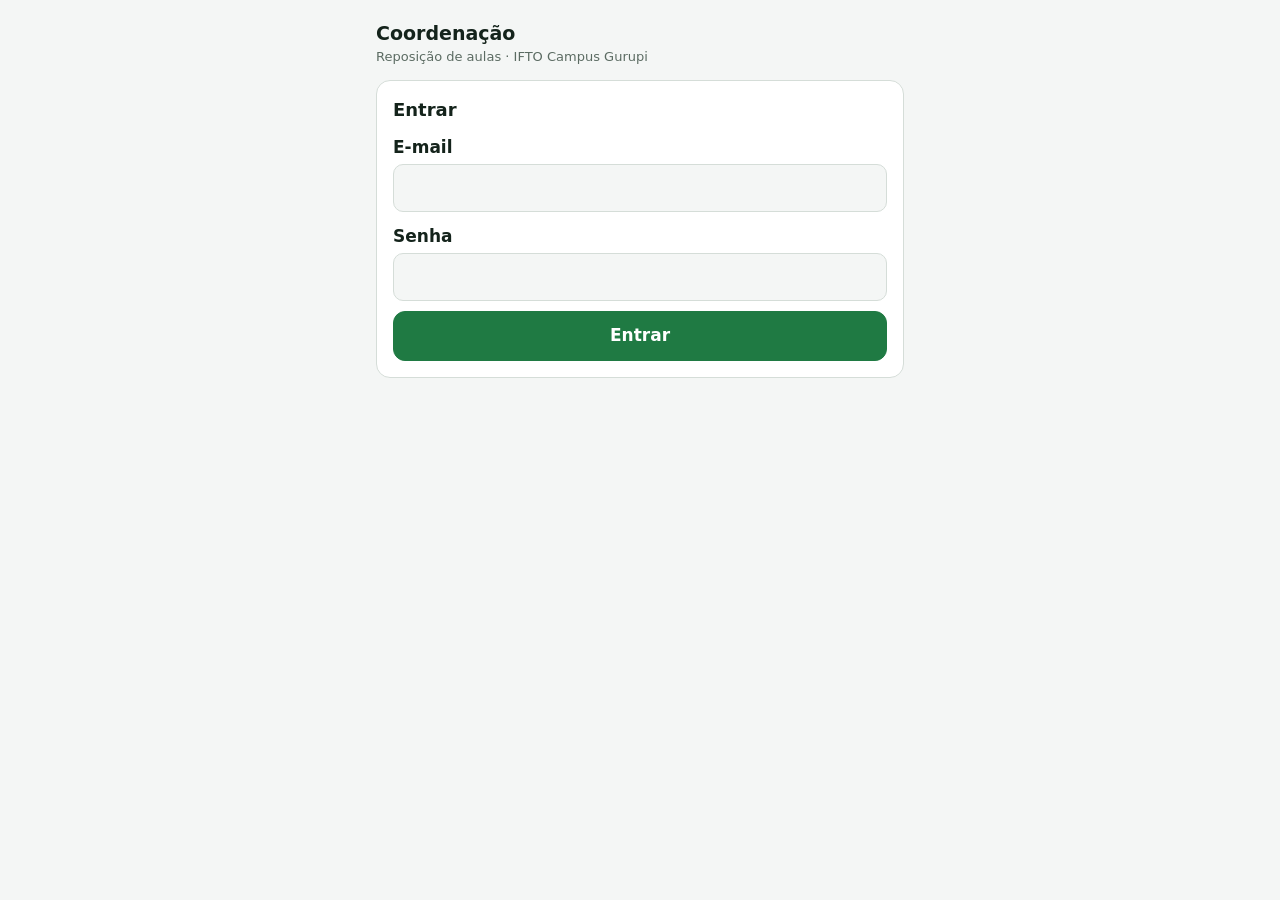
==== coordenador.html @ 2a1f8ced "Coordenador troca a própria senha" ====
<!doctype html>
<html lang="pt-BR">
<head>
<meta charset="utf-8">
<meta name="viewport" content="width=device-width,initial-scale=1">
<title>Coordenação · Reposição de aulas</title>
<link rel="icon" href="data:,">
<link rel="stylesheet" href="comum.css">
<script src="config.js"></script>
</head>
<body>
<main>
  <header class="topo"><div><b>Coordenação</b><small>Reposição de aulas · IFTO Campus Gurupi</small></div></header>
  <div id="tela"></div>
</main>
<script src="comum.js"></script>
<script>
const tela = $('tela');
let token = '';
try { token = sessionStorage.getItem('rep_token') || ''; } catch (e) {}

function guardar(t) { token = t; try { sessionStorage.setItem('rep_token', t); } catch (e) {} }

function login(aviso) {
  tela.innerHTML = `<div class="card"><h2>Entrar</h2>${aviso ? `<div class="msg erro" role="alert">${esc(aviso)}</div>` : ''}
    <label for="em">E-mail</label><input id="em" type="email" autocomplete="username" inputmode="email">
    <label for="se">Senha</label><input id="se" type="password" autocomplete="current-password">
    <div id="msg"></div><p></p><button id="ent" class="prim" type="button">Entrar</button></div>`;
  $('ent').onclick = async () => {
    $('ent').disabled = true;
    const r = await chamar('login', { email: $('em').value, senha: $('se').value });
    if (r.erro) return login(r.erro);
    guardar(r.token); fila();
  };
}

function cartao(l, pend) {
  const ET = TIPOS[l.tipo][0], com = l.com_docente ? ' ↔ ' + esc(l.com_docente) : '';
  return `<div class="card cartao" data-id="${esc(l.id)}"><span class="etq">${ET}</span>
    <h3>${esc(l.docente)}${com}</h3>
    <div class="meta">${esc(l.disciplina)} · ${esc(l.turma)}<br>${dataBR(l.data)} · ${l.quantidade} ${l.quantidade === 1 ? 'aula' : 'aulas'}${l.motivo ? '<br>“' + esc(l.motivo) + '”' : ''}
      <br>Lançado por ${esc(l.lancado_por)} (${l.papel === 'professor' ? 'professor' : 'representante'})</div>
    ${pend ? `<div class="acoes"><button class="prim" data-d="deferido" type="button">Deferir</button><button class="ruim" data-d="recusado" type="button">Recusar</button></div><div class="alvo"></div>`
      : `<div class="meta" style="margin-top:8px"><b>${l.status === 'deferido' ? 'Deferido' : 'Recusado'}</b> por ${esc(l.decidido_por)}${l.motivo_decisao ? ': ' + esc(l.motivo_decisao) : ''}</div>`}</div>`;
}

async function fila(aviso) {
  tela.innerHTML = '<div class="card">Carregando…</div>';
  const r = await chamar('fila', { token });
  if (r.sair) return login(r.erro);
  if (r.erro) { tela.innerHTML = `<div class="msg erro">${esc(r.erro)}</div>`; return; }
  tela.innerHTML = `<h1>Olá, ${esc(r.nome)}</h1><p class="mudo">Cursos: ${esc(r.cursos.join(', ') || 'nenhum')}</p>
    ${aviso ? `<div class="msg ok">${esc(aviso)}</div>` : ''}
    <h2>Aguardando você (${r.pendentes.length})</h2>
    ${r.pendentes.length ? r.pendentes.map(l => cartao(l, true)).join('') : '<div class="card mudo">Nada pendente. 🎉</div>'}
    <h2 style="margin-top:20px">Decididos recentemente</h2>${r.recentes.length ? r.recentes.map(l => cartao(l, false)).join('') : '<div class="card mudo">Ainda não há decisões.</div>'}
    <p><button id="trocar" type="button">Trocar minha senha</button> <button id="sair" type="button">Sair</button></p><div id="ts"></div>`;
  $('sair').onclick = () => { guardar(''); login(); };
  $('trocar').onclick = () => {
    $('ts').innerHTML = `<div class="card"><h2>Trocar minha senha</h2><label for="sa">Senha atual</label><input id="sa" type="password" autocomplete="current-password">
      <label for="sn">Nova senha (8 letras ou mais)</label><input id="sn" type="password" autocomplete="new-password"><div id="tm"></div><p></p><button id="tok" class="prim" type="button">Salvar nova senha</button></div>`;
    $('sa').focus();
    $('tok').onclick = async () => {
      const x = await chamar('trocar_senha', { token, atual: $('sa').value, nova: $('sn').value });
      if (x.sair) return login(x.erro);
      if (x.erro) { $('tm').innerHTML = `<div class="msg erro" role="alert">${esc(x.erro)}</div>`; return; }
      guardar(x.token); fila('Senha trocada.');
    };
  };
  tela.querySelectorAll('.cartao').forEach(c => c.querySelectorAll('[data-d]').forEach(b => b.onclick = () => decidir(c, b.dataset.d)));
}

function decidir(c, d) {
  if (d === 'deferido') return enviar(c, d, '');
  c.querySelector('.alvo').innerHTML = `<label>Motivo da recusa</label><textarea class="mot" maxlength="300"></textarea><div class="acoes"><button class="ruim ok-recusa" type="button">Confirmar recusa</button><button class="cancela" type="button">Cancelar</button></div><div class="erro-l"></div>`;
  c.querySelector('.cancela').onclick = () => { c.querySelector('.alvo').innerHTML = ''; };
  c.querySelector('.ok-recusa').onclick = () => enviar(c, d, c.querySelector('.mot').value);
}

async function enviar(c, d, motivo) {
  c.querySelectorAll('button').forEach(b => b.disabled = true);
  const r = await chamar('decidir', { token, id: c.dataset.id, decisao: d, motivo });
  if (r.sair) return login(r.erro);
  if (r.erro) { c.querySelectorAll('button').forEach(b => b.disabled = false); const e = c.querySelector('.erro-l') || c.querySelector('.alvo'); e.innerHTML = `<div class="msg erro" role="alert">${esc(r.erro)}</div>`; return; }
  fila(d === 'deferido' ? 'Lançamento deferido.' : 'Lançamento recusado.');
}
token ? fila() : login();
</script>
</body>
</html>
---- comum.css ----
:root{--bg:#f4f6f5;--card:#fff;--tx:#14231b;--mudo:#5b6b62;--lin:#d5ddd8;--ac:#1f7a43;--ac-tx:#fff;--ruim:#b3261e;--ok-bg:#e3f4e8;--ruim-bg:#fbe9e7;--amar:#fff4d6}
@media(prefers-color-scheme:dark){:root{--bg:#0f1713;--card:#18231d;--tx:#e8f1ec;--mudo:#9bb0a4;--lin:#2b3b32;--ac:#4cc27a;--ac-tx:#06210f;--ruim:#ff8a80;--ok-bg:#16301f;--ruim-bg:#3a1f1c;--amar:#3a3115}}
*{box-sizing:border-box}html{-webkit-text-size-adjust:100%}
body{margin:0;background:var(--bg);color:var(--tx);font:17px/1.45 system-ui,-apple-system,"Segoe UI",Roboto,sans-serif}
main{max-width:560px;margin:0 auto;padding:16px 16px 40px}
header.topo{display:flex;align-items:center;gap:10px;margin:4px 0 14px}
header.topo b{font-size:19px}header.topo small{color:var(--mudo);display:block;font-size:13px}
.card{background:var(--card);border:1px solid var(--lin);border-radius:14px;padding:16px;margin:0 0 12px}
h1{font-size:22px;margin:6px 0 4px}h2{font-size:18px;margin:0 0 10px}p{margin:0 0 10px}.mudo{color:var(--mudo);font-size:14px}
label{display:block;font-weight:600;margin:12px 0 4px}
input,select,textarea{width:100%;min-height:48px;font:inherit;color:var(--tx);background:var(--bg);border:1.5px solid var(--lin);border-radius:10px;padding:10px 12px}
textarea{min-height:84px}input:focus,select:focus,textarea:focus,button:focus-visible{outline:3px solid var(--ac);outline-offset:1px}
button{font:inherit;min-height:50px;border-radius:12px;border:1.5px solid var(--lin);background:var(--card);color:var(--tx);padding:10px 14px;cursor:pointer}
button.prim{background:var(--ac);color:var(--ac-tx);border-color:var(--ac);font-weight:700;width:100%}
button.ruim{color:var(--ruim);border-color:var(--ruim)}button:disabled{opacity:.5}
.tipos{display:grid;gap:10px}.tipos button{text-align:left;min-height:64px;font-weight:600}.tipos small{display:block;font-weight:400;color:var(--mudo)}
.linha{display:flex;gap:10px}.linha>*{flex:1}
.passo{font-size:13px;color:var(--mudo);margin:0 0 6px}
.msg{padding:12px 14px;border-radius:10px;margin:10px 0}.msg.erro{background:var(--ruim-bg);color:var(--ruim)}.msg.ok{background:var(--ok-bg)}
.etq{display:inline-block;font-size:13px;font-weight:700;padding:2px 9px;border-radius:99px;background:var(--amar)}
.cartao h3{margin:0 0 4px;font-size:17px}.cartao .meta{color:var(--mudo);font-size:14px}.acoes{display:flex;gap:10px;margin-top:12px}.acoes button{flex:1}
.oculto{display:none!important}
main>p.mudo{margin-top:18px}
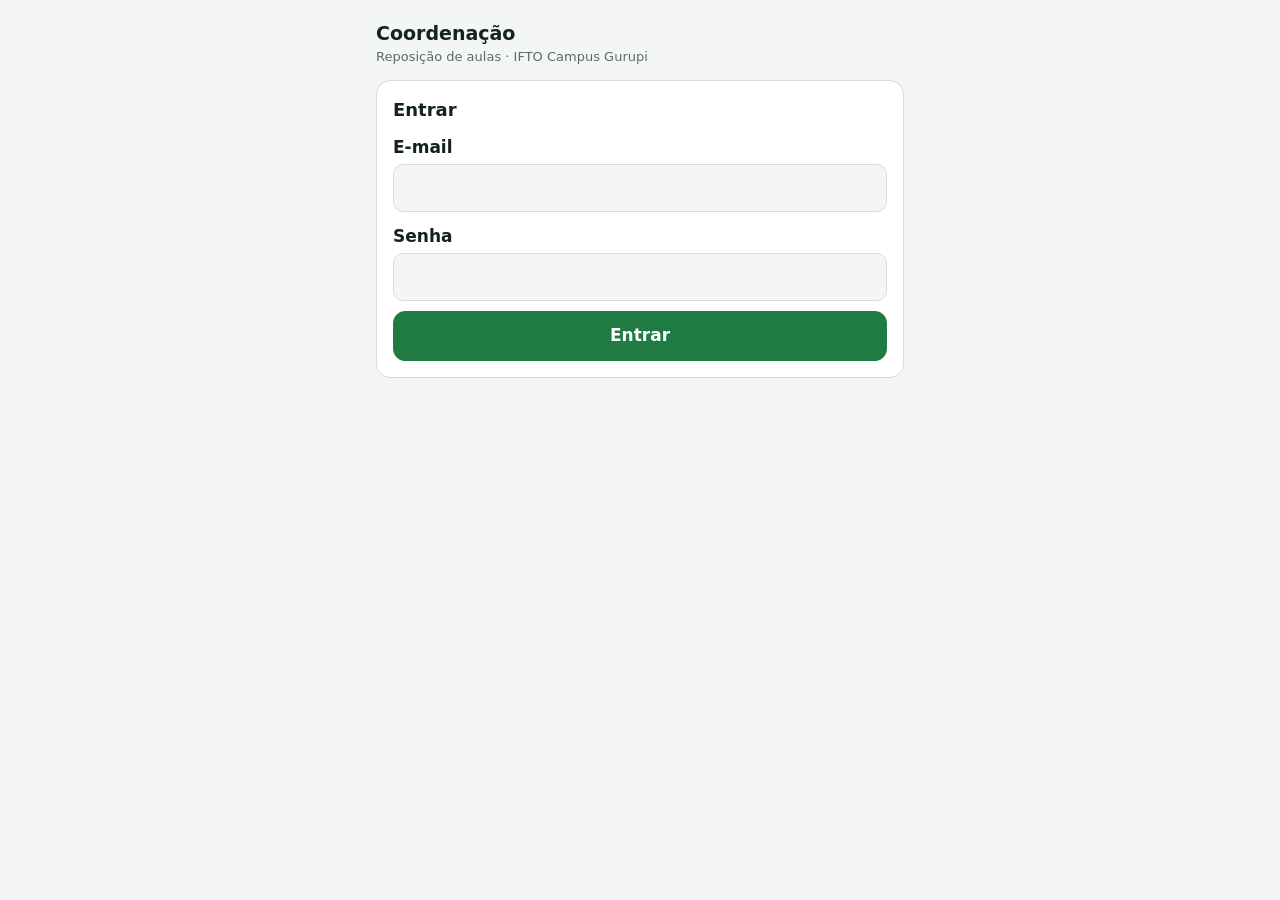
==== commit 4558bba7: "Nome legível da turma e 2 aulas por padrão" ====
--- a/coordenador.html
+++ b/coordenador.html
@@ -38,7 +38,7 @@
   const ET = TIPOS[l.tipo][0], com = l.com_docente ? ' ↔ ' + esc(l.com_docente) : '';
   return `<div class="card cartao" data-id="${esc(l.id)}"><span class="etq">${ET}</span>
     <h3>${esc(l.docente)}${com}</h3>
-    <div class="meta">${esc(l.disciplina)} · ${esc(l.turma)}<br>${dataBR(l.data)} · ${l.quantidade} ${l.quantidade === 1 ? 'aula' : 'aulas'}${l.motivo ? '<br>“' + esc(l.motivo) + '”' : ''}
+    <div class="meta">${esc(l.disciplina)} · ${esc(l.turma_nome || l.turma)}<br>${dataBR(l.data)} · ${l.quantidade} ${l.quantidade === 1 ? 'aula' : 'aulas'}${l.motivo ? '<br>“' + esc(l.motivo) + '”' : ''}
       <br>Lançado por ${esc(l.lancado_por)} (${l.papel === 'professor' ? 'professor' : 'representante'})</div>
     ${pend ? `<div class="acoes"><button class="prim" data-d="deferido" type="button">Deferir</button><button class="ruim" data-d="recusado" type="button">Recusar</button></div><div class="alvo"></div>`
       : `<div class="meta" style="margin-top:8px"><b>${l.status === 'deferido' ? 'Deferido' : 'Recusado'}</b> por ${esc(l.decidido_por)}${l.motivo_decisao ? ': ' + esc(l.motivo_decisao) : ''}</div>`}</div>`;
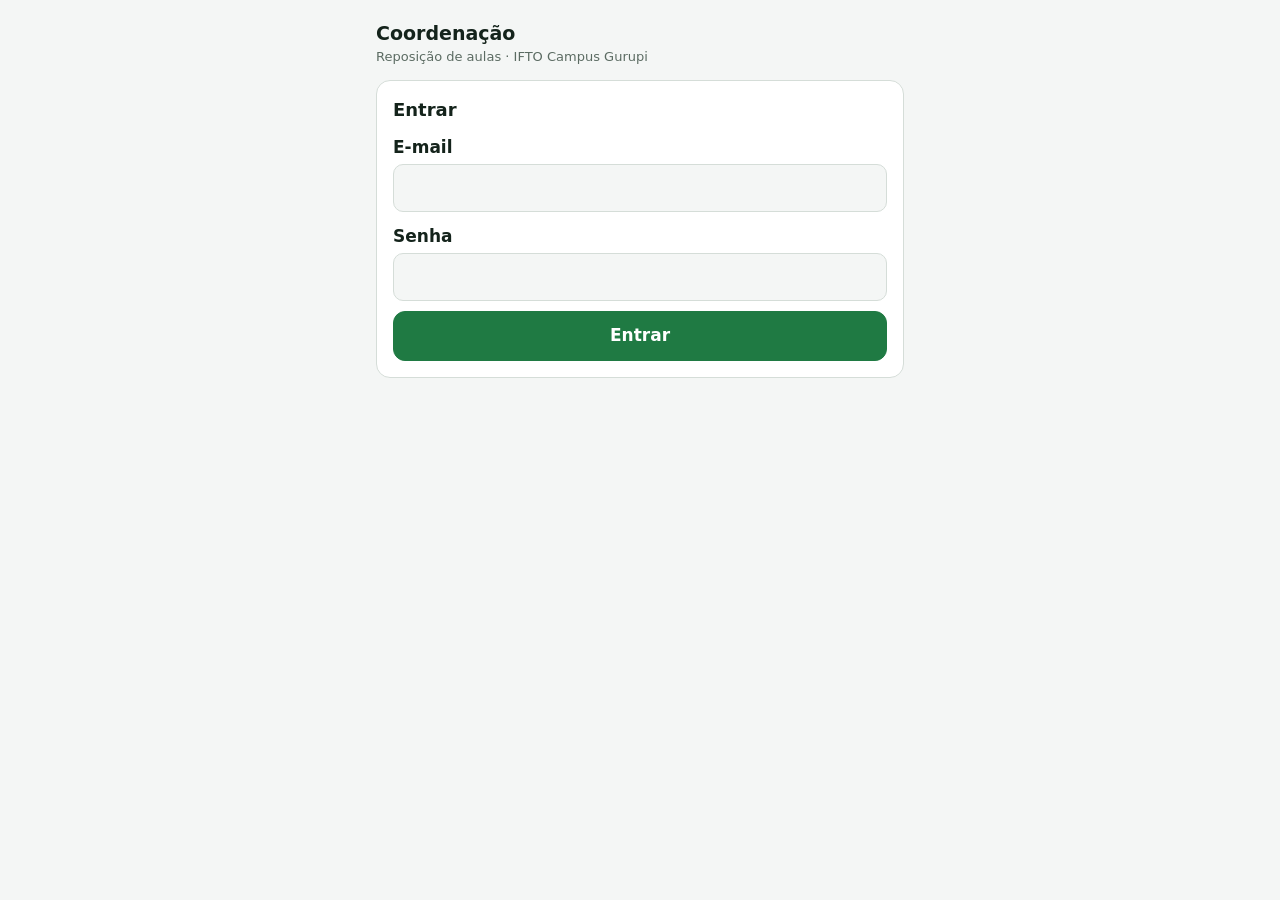
==== commit 8378a000: "Reposição exige a lista de frequência anexada" ====
--- a/coordenador.html
+++ b/coordenador.html
@@ -40,6 +40,7 @@
     <h3>${esc(l.docente)}${com}</h3>
     <div class="meta">${esc(l.disciplina)} · ${esc(l.turma_nome || l.turma)}<br>${dataBR(l.data)} · ${l.quantidade} ${l.quantidade === 1 ? 'aula' : 'aulas'}${l.motivo ? '<br>“' + esc(l.motivo) + '”' : ''}
       <br>Lançado por ${esc(l.lancado_por)} (${l.papel === 'professor' ? 'professor' : 'representante'})</div>
+    ${l.tem_anexo ? `<div style="margin-top:10px"><button type="button" data-an="${esc(l.id)}">Ver lista de frequência</button><div class="anv" style="margin-top:8px"></div></div>` : ''}
     ${pend ? `<div class="acoes"><button class="prim" data-d="deferido" type="button">Deferir</button><button class="ruim" data-d="recusado" type="button">Recusar</button></div><div class="alvo"></div>`
       : `<div class="meta" style="margin-top:8px"><b>${l.status === 'deferido' ? 'Deferido' : 'Recusado'}</b> por ${esc(l.decidido_por)}${l.motivo_decisao ? ': ' + esc(l.motivo_decisao) : ''}</div>`}</div>`;
 }
@@ -67,6 +68,15 @@
       guardar(x.token); fila('Senha trocada.');
     };
   };
+  tela.querySelectorAll('[data-an]').forEach(b => b.onclick = async () => {
+    const alvo = b.parentNode.querySelector('.anv'); alvo.textContent = 'Abrindo…';
+    const r = await chamar('anexo', { token, id: b.dataset.an });
+    if (r.sair) return login(r.erro);
+    if (r.erro) { alvo.innerHTML = `<div class="msg erro">${esc(r.erro)}</div>`; return; }
+    const bin = atob(r.dados), u8 = new Uint8Array(bin.length); for (let k = 0; k < bin.length; k++) u8[k] = bin.charCodeAt(k);
+    const url = URL.createObjectURL(new Blob([u8], { type: r.tipo }));
+    alvo.innerHTML = r.tipo === 'application/pdf' ? `<a href="${url}" target="_blank" rel="noopener">Abrir o PDF</a>` : `<a href="${url}" target="_blank" rel="noopener"><img src="${url}" alt="Lista de frequência" style="max-width:100%;border-radius:10px;border:1px solid var(--lin)"></a>`;
+  });
   tela.querySelectorAll('.cartao').forEach(c => c.querySelectorAll('[data-d]').forEach(b => b.onclick = () => decidir(c, b.dataset.d)));
 }
 
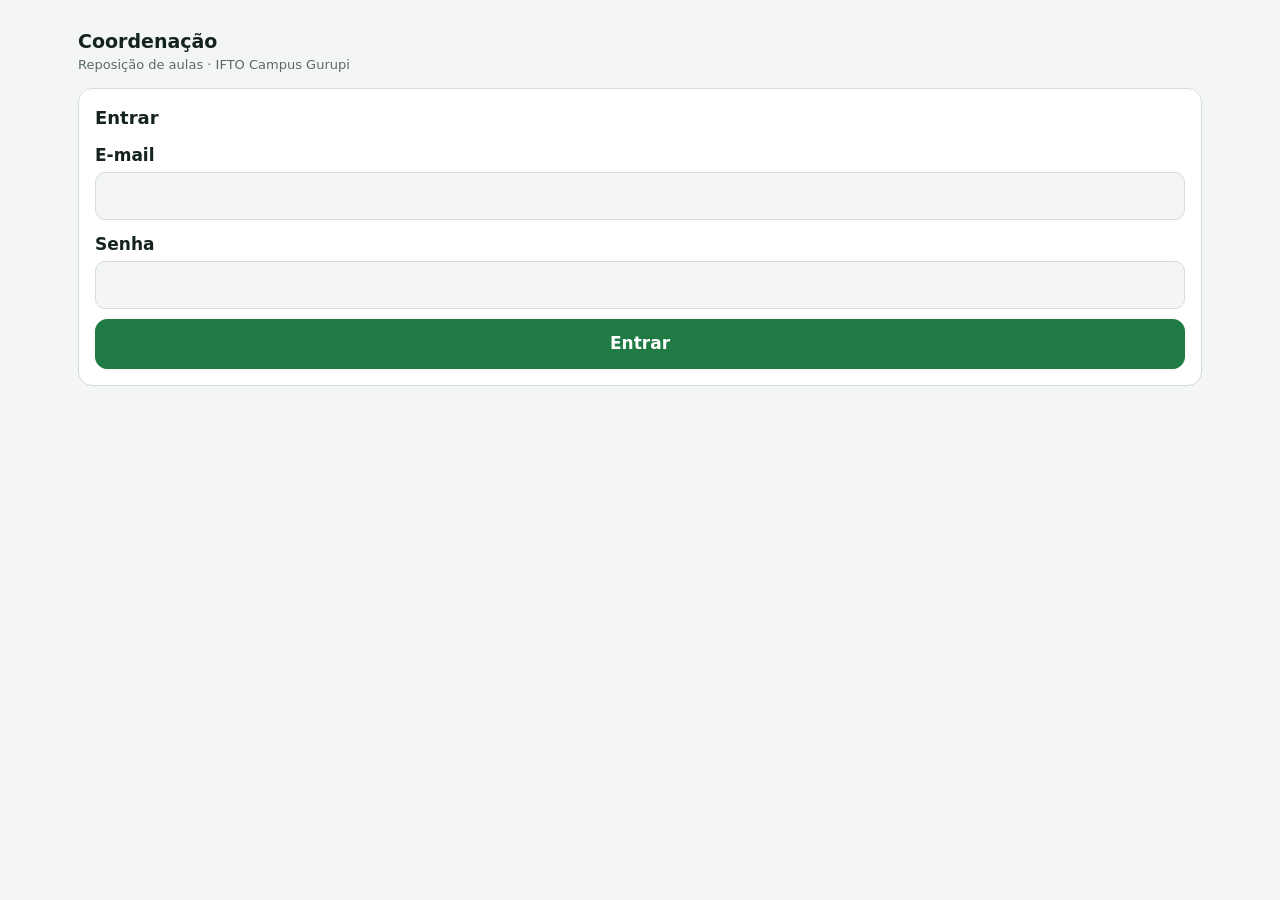
==== commit 7de2bb86: "Abas e saldos no coordenador; layout para computador; nome de turma" ====
--- a/coordenador.html
+++ b/coordenador.html
@@ -16,12 +16,13 @@
 <script src="comum.js"></script>
 <script>
 const tela = $('tela');
-let token = '';
+let token = '', ABA = 'pend', D = null;
 try { token = sessionStorage.getItem('rep_token') || ''; } catch (e) {}
 
 function guardar(t) { token = t; try { sessionStorage.setItem('rep_token', t); } catch (e) {} }
 
 function login(aviso) {
+  D = null;
   tela.innerHTML = `<div class="card"><h2>Entrar</h2>${aviso ? `<div class="msg erro" role="alert">${esc(aviso)}</div>` : ''}
     <label for="em">E-mail</label><input id="em" type="email" autocomplete="username" inputmode="email">
     <label for="se">Senha</label><input id="se" type="password" autocomplete="current-password">
@@ -38,24 +39,50 @@
   const ET = TIPOS[l.tipo][0], com = l.com_docente ? ' ↔ ' + esc(l.com_docente) : '';
   return `<div class="card cartao" data-id="${esc(l.id)}"><span class="etq">${ET}</span>
     <h3>${esc(l.docente)}${com}</h3>
-    <div class="meta">${esc(l.disciplina)} · ${esc(l.turma_nome || l.turma)}<br>${dataBR(l.data)} · ${l.quantidade} ${l.quantidade === 1 ? 'aula' : 'aulas'}${l.motivo ? '<br>“' + esc(l.motivo) + '”' : ''}
+    <div class="meta">${esc(l.disciplina)} - ${esc(l.turma_nome || l.turma)}<br>${dataBR(l.data)} · ${l.quantidade} ${l.quantidade === 1 ? 'aula' : 'aulas'}${l.motivo ? '<br>“' + esc(l.motivo) + '”' : ''}
       <br>Lançado por ${esc(l.lancado_por)} (${l.papel === 'professor' ? 'professor' : 'representante'})</div>
     ${l.tem_anexo ? `<div style="margin-top:10px"><button type="button" data-an="${esc(l.id)}">Ver lista de frequência</button><div class="anv" style="margin-top:8px"></div></div>` : ''}
     ${pend ? `<div class="acoes"><button class="prim" data-d="deferido" type="button">Deferir</button><button class="ruim" data-d="recusado" type="button">Recusar</button></div><div class="alvo"></div>`
       : `<div class="meta" style="margin-top:8px"><b>${l.status === 'deferido' ? 'Deferido' : 'Recusado'}</b> por ${esc(l.decidido_por)}${l.motivo_decisao ? ': ' + esc(l.motivo_decisao) : ''}</div>`}</div>`;
 }
 
-async function fila(aviso) {
-  tela.innerHTML = '<div class="card">Carregando…</div>';
-  const r = await chamar('fila', { token });
-  if (r.sair) return login(r.erro);
-  if (r.erro) { tela.innerHTML = `<div class="msg erro">${esc(r.erro)}</div>`; return; }
+/** Aba Saldos: resumo em números e as duas listas (quem deve aula e quem tem crédito), só do seu curso. */
+function telaSaldos(s) {
+  if (!s) return '';
+  if (s.erro) return `<div class="msg erro largo">Lista indisponível agora (${esc(s.erro)}).</div>`;
+  const dev = s.devendo, cre = s.credito;
+  const aulasDev = dev.reduce((a, x) => a - x.saldo, 0), aulasCre = cre.reduce((a, x) => a + x.saldo, 0);
+  const linha = (x, deve) => `<div class="linha" style="justify-content:space-between;padding:8px 0;border-bottom:1px solid var(--lin);gap:12px">
+    <span>${esc(x.nome)}<br><span class="mudo">${esc(x.cursos.join(' · '))}</span></span>
+    <b style="flex:0;white-space:nowrap;color:${deve ? 'var(--ruim)' : 'var(--ac)'}">${deve ? '−' : '+'}${Math.abs(x.saldo)} ${Math.abs(x.saldo) === 1 ? 'aula' : 'aulas'}</b></div>`;
+  return `<div class="resumo largo">
+      <div class="card"><b>${dev.length}</b><span class="mudo">${dev.length === 1 ? 'docente deve' : 'docentes devem'} aula</span></div>
+      <div class="card neg"><b>${aulasDev}</b><span class="mudo">${aulasDev === 1 ? 'aula a repor' : 'aulas a repor'}</span></div>
+      <div class="card"><b>${cre.length}</b><span class="mudo">com aulas em crédito</span></div>
+      <div class="card"><b>${aulasCre}</b><span class="mudo">${aulasCre === 1 ? 'aula em crédito' : 'aulas em crédito'}</span></div>
+    </div>
+    <div class="colunas largo">
+      <div><h2>Quem deve aula</h2><div class="card">${dev.length ? dev.map(x => linha(x, true)).join('') : '<span class="mudo">Ninguém do seu curso deve aula.</span>'}</div></div>
+      <div><h2>Com aulas em crédito</h2><div class="card">${cre.length ? cre.map(x => linha(x, false)).join('') : '<span class="mudo">Ninguém com crédito.</span>'}</div></div>
+    </div>
+    <p class="mudo largo">${s.atualizado_em ? 'Atualizado pelo IF Conecta em ' + new Date(s.atualizado_em).toLocaleString('pt-BR') + '.' : 'Ainda não atualizado pelo IF Conecta.'}</p>`;
+}
+
+function conteudo() {
+  const r = D.fila;
+  if (ABA === 'pend') return r.pendentes.length ? r.pendentes.map(l => cartao(l, true)).join('') : '<div class="card mudo largo">Nada pendente. 🎉</div>';
+  if (ABA === 'dec') return r.recentes.length ? r.recentes.map(l => cartao(l, false)).join('') : '<div class="card mudo largo">Ainda não há decisões.</div>';
+  return telaSaldos(D.saldos);
+}
+
+function desenhar(aviso) {
+  const r = D.fila, ab = (k, t) => `<button type="button" data-t="${k}" class="${ABA === k ? 'ativa' : ''}">${t}</button>`;
   tela.innerHTML = `<h1>Olá, ${esc(r.nome)}</h1><p class="mudo">Cursos: ${esc(r.cursos.join(', ') || 'nenhum')}</p>
     ${aviso ? `<div class="msg ok">${esc(aviso)}</div>` : ''}
-    <h2>Aguardando você (${r.pendentes.length})</h2>
-    ${r.pendentes.length ? r.pendentes.map(l => cartao(l, true)).join('') : '<div class="card mudo">Nada pendente. 🎉</div>'}
-    <h2 style="margin-top:20px">Decididos recentemente</h2>${r.recentes.length ? r.recentes.map(l => cartao(l, false)).join('') : '<div class="card mudo">Ainda não há decisões.</div>'}
+    <div class="abas">${ab('pend', `Aguardando (${r.pendentes.length})`)}${ab('dec', 'Decididos')}${ab('saldos', 'Saldos')}</div>
+    <div class="grade">${conteudo()}</div>
     <p><button id="trocar" type="button">Trocar minha senha</button> <button id="sair" type="button">Sair</button></p><div id="ts"></div>`;
+  tela.querySelectorAll('[data-t]').forEach(b => b.onclick = () => { ABA = b.dataset.t; desenhar(); });
   $('sair').onclick = () => { guardar(''); login(); };
   $('trocar').onclick = () => {
     $('ts').innerHTML = `<div class="card"><h2>Trocar minha senha</h2><label for="sa">Senha atual</label><input id="sa" type="password" autocomplete="current-password">
@@ -80,6 +107,17 @@
   tela.querySelectorAll('.cartao').forEach(c => c.querySelectorAll('[data-d]').forEach(b => b.onclick = () => decidir(c, b.dataset.d)));
 }
 
+async function fila(aviso) {
+  tela.innerHTML = '<div class="card">Carregando…</div>';
+  const r = await chamar('fila', { token });
+  if (r.sair) return login(r.erro);
+  if (r.erro) { tela.innerHTML = `<div class="msg erro">${esc(r.erro)}</div>`; return; }
+  const sd = await chamar('saldos', { token });
+  if (sd.sair) return login(sd.erro);
+  D = { fila: r, saldos: sd };
+  desenhar(aviso);
+}
+
 function decidir(c, d) {
   if (d === 'deferido') return enviar(c, d, '');
   c.querySelector('.alvo').innerHTML = `<label>Motivo da recusa</label><textarea class="mot" maxlength="300"></textarea><div class="acoes"><button class="ruim ok-recusa" type="button">Confirmar recusa</button><button class="cancela" type="button">Cancelar</button></div><div class="erro-l"></div>`;
--- a/comum.css
+++ b/comum.css
@@ -21,3 +21,18 @@
 .cartao h3{margin:0 0 4px;font-size:17px}.cartao .meta{color:var(--mudo);font-size:14px}.acoes{display:flex;gap:10px;margin-top:12px}.acoes button{flex:1}
 .oculto{display:none!important}
 main>p.mudo{margin-top:18px}
+.abas{display:flex;gap:8px;flex-wrap:wrap;margin:14px 0}.abas button{flex:1;min-width:110px}
+.abas button.ativa{background:var(--ac);color:var(--ac-tx);border-color:var(--ac);font-weight:700}
+.grade{display:grid;gap:12px}.grade>.largo,.largo{grid-column:1/-1}
+.resumo{display:grid;grid-template-columns:repeat(2,1fr);gap:10px}
+.resumo .card{margin:0;text-align:center}.resumo b{display:block;font-size:26px;color:var(--ac)}.resumo .neg b{color:var(--ruim)}
+.colunas{display:grid;gap:12px}
+@media (min-width:900px){
+  main{max-width:1180px;padding:24px 28px 48px}
+  main.estreito{max-width:640px}
+  .grade{grid-template-columns:repeat(2,1fr);align-items:start}
+  .colunas{grid-template-columns:1fr 1fr;align-items:start}
+  .resumo{grid-template-columns:repeat(4,1fr)}
+  .tipos{grid-template-columns:repeat(2,1fr)}
+  .abas button{flex:0 0 auto}
+}
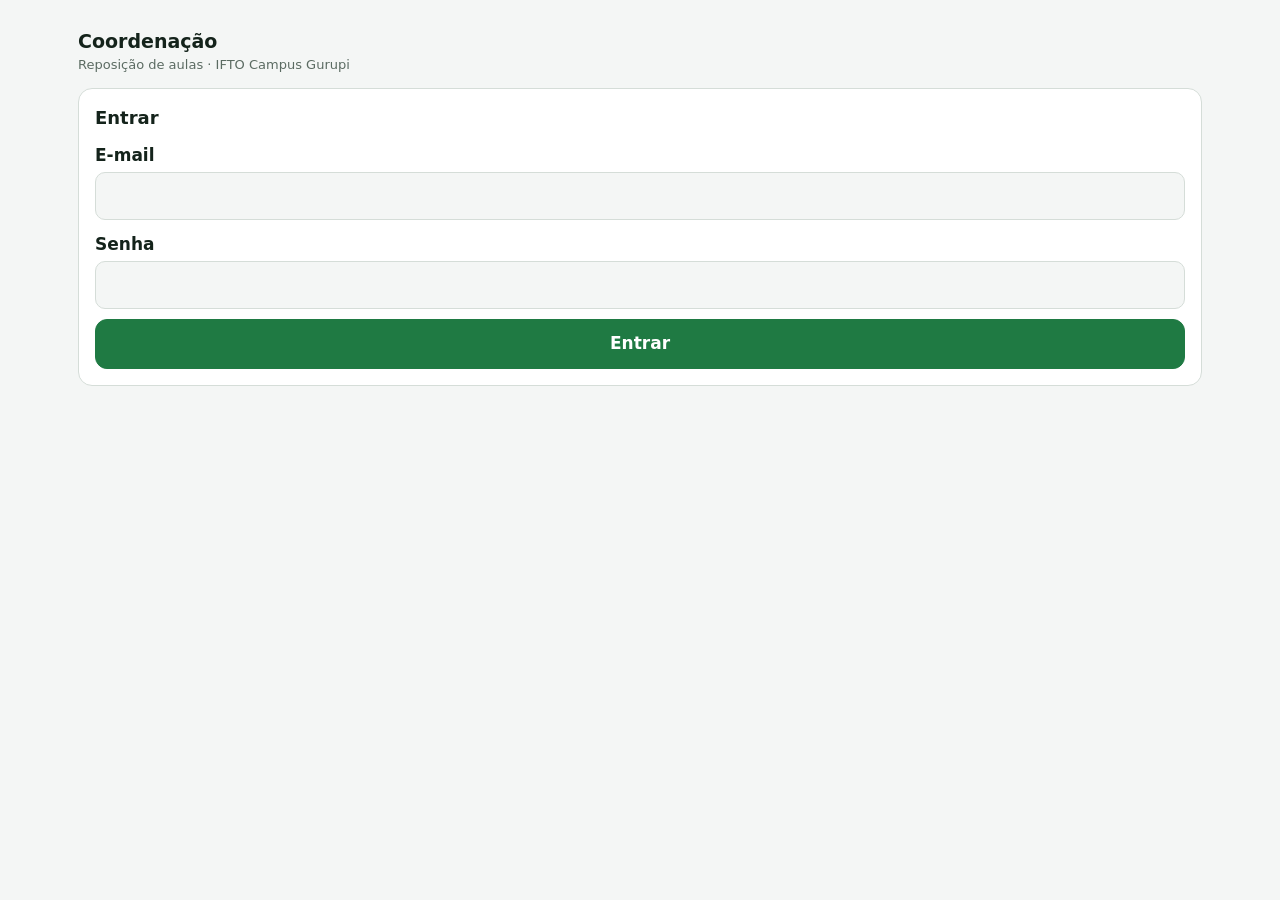
==== commit 2e02b14d: "Nome da turma montado no site (curso + código)" ====
--- a/coordenador.html
+++ b/coordenador.html
@@ -39,7 +39,7 @@
   const ET = TIPOS[l.tipo][0], com = l.com_docente ? ' ↔ ' + esc(l.com_docente) : '';
   return `<div class="card cartao" data-id="${esc(l.id)}"><span class="etq">${ET}</span>
     <h3>${esc(l.docente)}${com}</h3>
-    <div class="meta">${esc(l.disciplina)} - ${esc(l.turma_nome || l.turma)}<br>${dataBR(l.data)} · ${l.quantidade} ${l.quantidade === 1 ? 'aula' : 'aulas'}${l.motivo ? '<br>“' + esc(l.motivo) + '”' : ''}
+    <div class="meta">${esc(l.disciplina)} - ${esc(nomeMostrado(l.turma_nome, l.curso, l.turma, ''))}<br>${dataBR(l.data)} · ${l.quantidade} ${l.quantidade === 1 ? 'aula' : 'aulas'}${l.motivo ? '<br>“' + esc(l.motivo) + '”' : ''}
       <br>Lançado por ${esc(l.lancado_por)} (${l.papel === 'professor' ? 'professor' : 'representante'})</div>
     ${l.tem_anexo ? `<div style="margin-top:10px"><button type="button" data-an="${esc(l.id)}">Ver lista de frequência</button><div class="anv" style="margin-top:8px"></div></div>` : ''}
     ${pend ? `<div class="acoes"><button class="prim" data-d="deferido" type="button">Deferir</button><button class="ruim" data-d="recusado" type="button">Recusar</button></div><div class="alvo"></div>`
